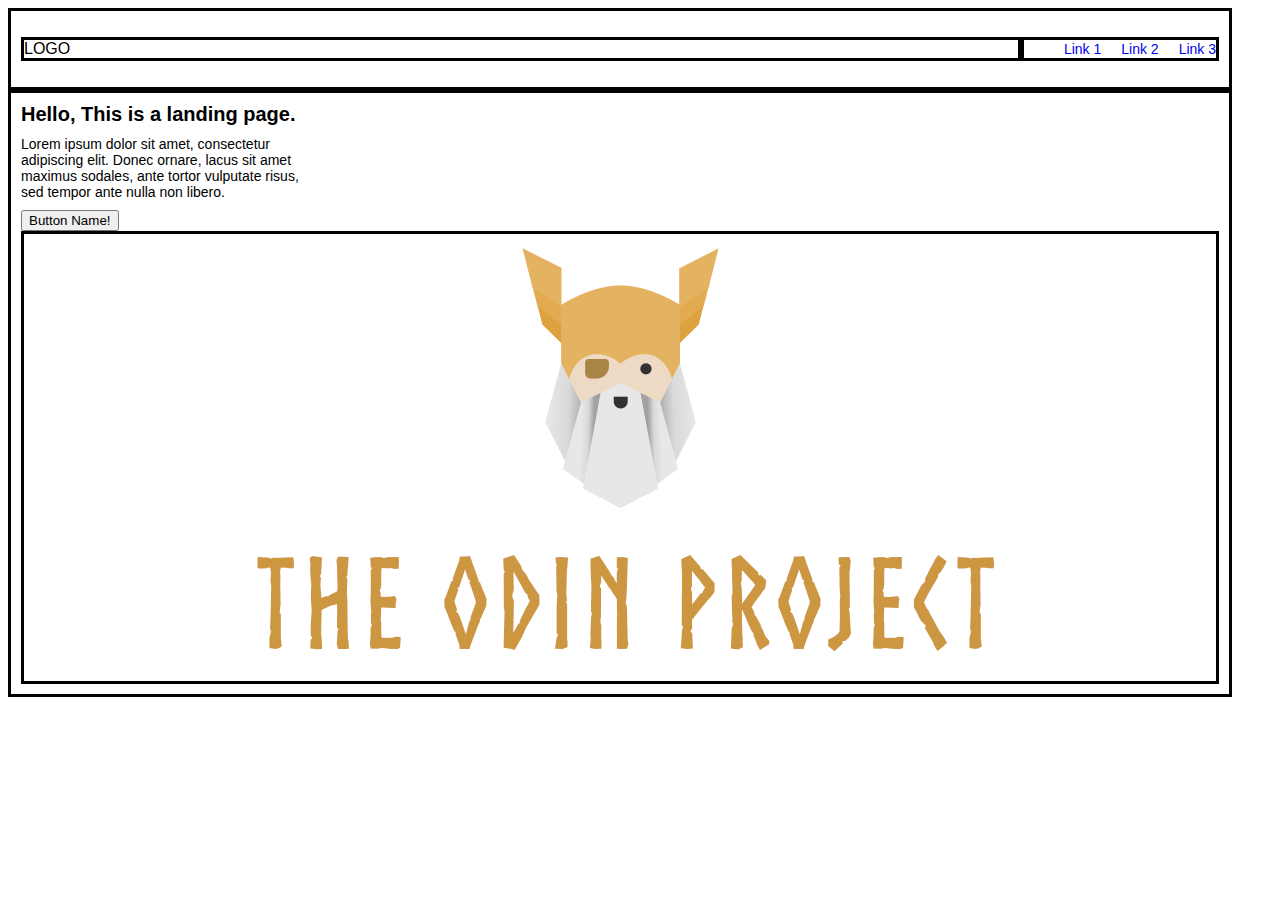
==== index.html @ cfe80dfe "ongoing maintenance" ====
<!DOCTYPE html>
<html lang="en">
<head>
    <meta charset="UTF-8">
    <meta name="viewport" content="width=device-width, initial-scale=1.0">
    <title>Landing Page</title>
    <link rel="stylesheet" href="container1.css">
    <link rel="stylesheet" href="navbar.css">
</head>
<body>
    <div class="body">
        <div class="navbar">
            <div class="logo">LOGO</div>
            <ul class="links">
                <li><a href="link1">Link 1</a></li>
                <li><a href="link2">Link 2</a></li>
                <li><a href="link3">Link 3</a></li>
            </ul>
       
        </div>
        <div class="container">
            <div class="header">Hello, This is a landing page.</div>
            <div class="text">Lorem ipsum dolor sit amet, consectetur adipiscing elit. Donec ornare, lacus sit amet maximus sodales, ante tortor vulputate risus, sed tempor ante nulla non libero. </div>
            <div class="button">
                <button>Button Name!</button>
            </div>

            <img src="./img/image.png" alt="This is the image.">
        </div>
           
       

</body>
</html>
---- container1.css ----
body {
    font-family: Arial, Helvetica, sans-serif;
    display: flex;
}

.container {
    border: solid;
    border-color: black;

    padding: 10px;
    
    display: flex;
    flex-direction: column;
    justify-content: flex-start;

    /* flex-wrap: wrap; */
}

.header {
    /* display: flex; */
    /* flex: 1; */
    flex: 0;
    margin-bottom: 10px;
    font-size: 20px;
    font-weight: bold;
    max-width: 300px;
}

.text {
    font-size: 14px;
    font-weight: 100;
    max-width: 300px;
    margin-bottom: 10px;
}

.button {
    max-width: 300px;
}

img {
    border: solid;
    border-color: black;
    /* max-width: 500px; */
}
---- navbar.css ----
.navbar {
    display:flex;
    justify-content: space-between;
    padding: 10px;
    align-items: center;
    border: solid;
    border-color: black;
    
}

.links {
    display: flex;
    gap: 20px;
    border: solid;
    border-color: black;
}

.logo {
    flex: 1;
    border: solid;
    border-color: black;

}

ul {
    list-style-type: none;
}

a {
    font-size: 14px;
    text-decoration: none;
}
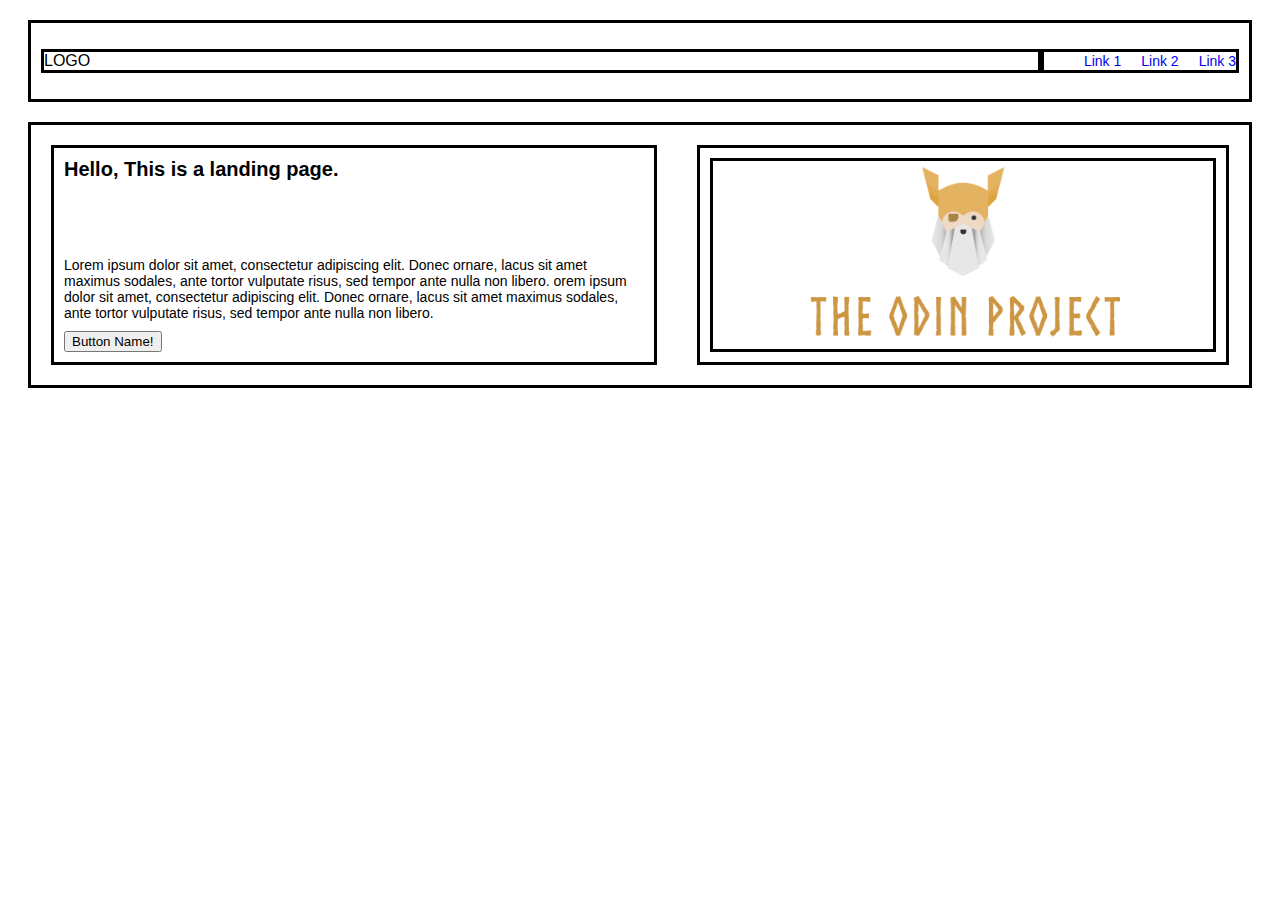
==== commit 962a8950: "Updates to separate css files and show containers" ====
--- a/index.html
+++ b/index.html
@@ -4,7 +4,7 @@
     <meta charset="UTF-8">
     <meta name="viewport" content="width=device-width, initial-scale=1.0">
     <title>Landing Page</title>
-    <link rel="stylesheet" href="container1.css">
+    <link rel="stylesheet" href="section.css">
     <link rel="stylesheet" href="navbar.css">
 </head>
 <body>
@@ -18,14 +18,22 @@
             </ul>
        
         </div>
-        <div class="container">
-            <div class="header">Hello, This is a landing page.</div>
-            <div class="text">Lorem ipsum dolor sit amet, consectetur adipiscing elit. Donec ornare, lacus sit amet maximus sodales, ante tortor vulputate risus, sed tempor ante nulla non libero. </div>
-            <div class="button">
-                <button>Button Name!</button>
+
+        <div class="section">
+           
+
+            <div class="container1">
+                <div class="header">Hello, This is a landing page.</div>
+                <div class="text">Lorem ipsum dolor sit amet, consectetur adipiscing elit. Donec ornare, lacus sit amet maximus sodales, ante tortor vulputate risus, sed tempor ante nulla non libero. orem ipsum dolor sit amet, consectetur adipiscing elit. Donec ornare, lacus sit amet maximus sodales, ante tortor vulputate risus, sed tempor ante nulla non libero.</div>
+                <div class="button">
+                    <button>Button Name!</button>
+                </div>
             </div>
 
-            <img src="./img/image.png" alt="This is the image.">
+            <div class="container2">
+                <img src="./img/image.png" alt="This is the image.">
+            </div>
+    
         </div>
            
        
--- a/section.css
+++ b/section.css
@@ -0,0 +1,74 @@
+body {
+    font-family: Arial, Helvetica, sans-serif;
+    /* display: flex; */
+    /* flex: 1;  */
+  }
+  
+  .section {
+    border: solid;
+    border-color: black;
+  
+    display: flex;
+    flex-direction: row;
+  
+    /* flex-grow: 1; */
+    flex-wrap: nowrap;
+    justify-content: space-evenly;
+  
+    margin: 20px;
+  }
+  .container1 {
+    border: solid;
+    border-color: black;
+  
+    padding: 10px;
+    margin: 20px;
+  
+    display: flex;
+    flex-direction: column;
+    justify-content: flex-start;
+  
+    /* flex-wrap: wrap; */
+  }
+  
+  .container2 {
+    border: solid;
+    border-color: black;
+  
+    padding: 10px;
+    margin: 20px;
+  
+    display: flex;
+    flex-direction: column;
+    justify-content: flex-start;
+  
+    /* flex-wrap: wrap; */
+  }
+  
+  .header {
+    display: flex;
+    /* flex: 1; */
+    flex: 1;
+    margin-bottom: 10px;
+    font-size: 20px;
+    font-weight: bold;
+    max-width: 300px;
+  }
+  
+  .text {
+    font-size: 14px;
+    font-weight: 100;
+    /* max-width: 300px; */
+    margin-bottom: 10px;
+  }
+  
+  .button {
+    max-width: 300px;
+  }
+  
+  img {
+    border: solid;
+    border-color: black;
+    max-width: 500px;
+  }
+  --- a/navbar.css
+++ b/navbar.css
@@ -1,32 +1,33 @@
 .navbar {
-    display:flex;
+    display: flex;
+    /* flex: 1; */
     justify-content: space-between;
     padding: 10px;
     align-items: center;
     border: solid;
     border-color: black;
-    
-}
-
-.links {
+    margin: 20px;
+    /* width: 100%; */
+  }
+  
+  .links {
     display: flex;
     gap: 20px;
     border: solid;
     border-color: black;
-}
-
-.logo {
+  }
+  
+  .logo {
     flex: 1;
     border: solid;
     border-color: black;
-
-}
-
-ul {
+  }
+  
+  ul {
     list-style-type: none;
-}
-
-a {
+  }
+  
+  a {
     font-size: 14px;
     text-decoration: none;
-}+  }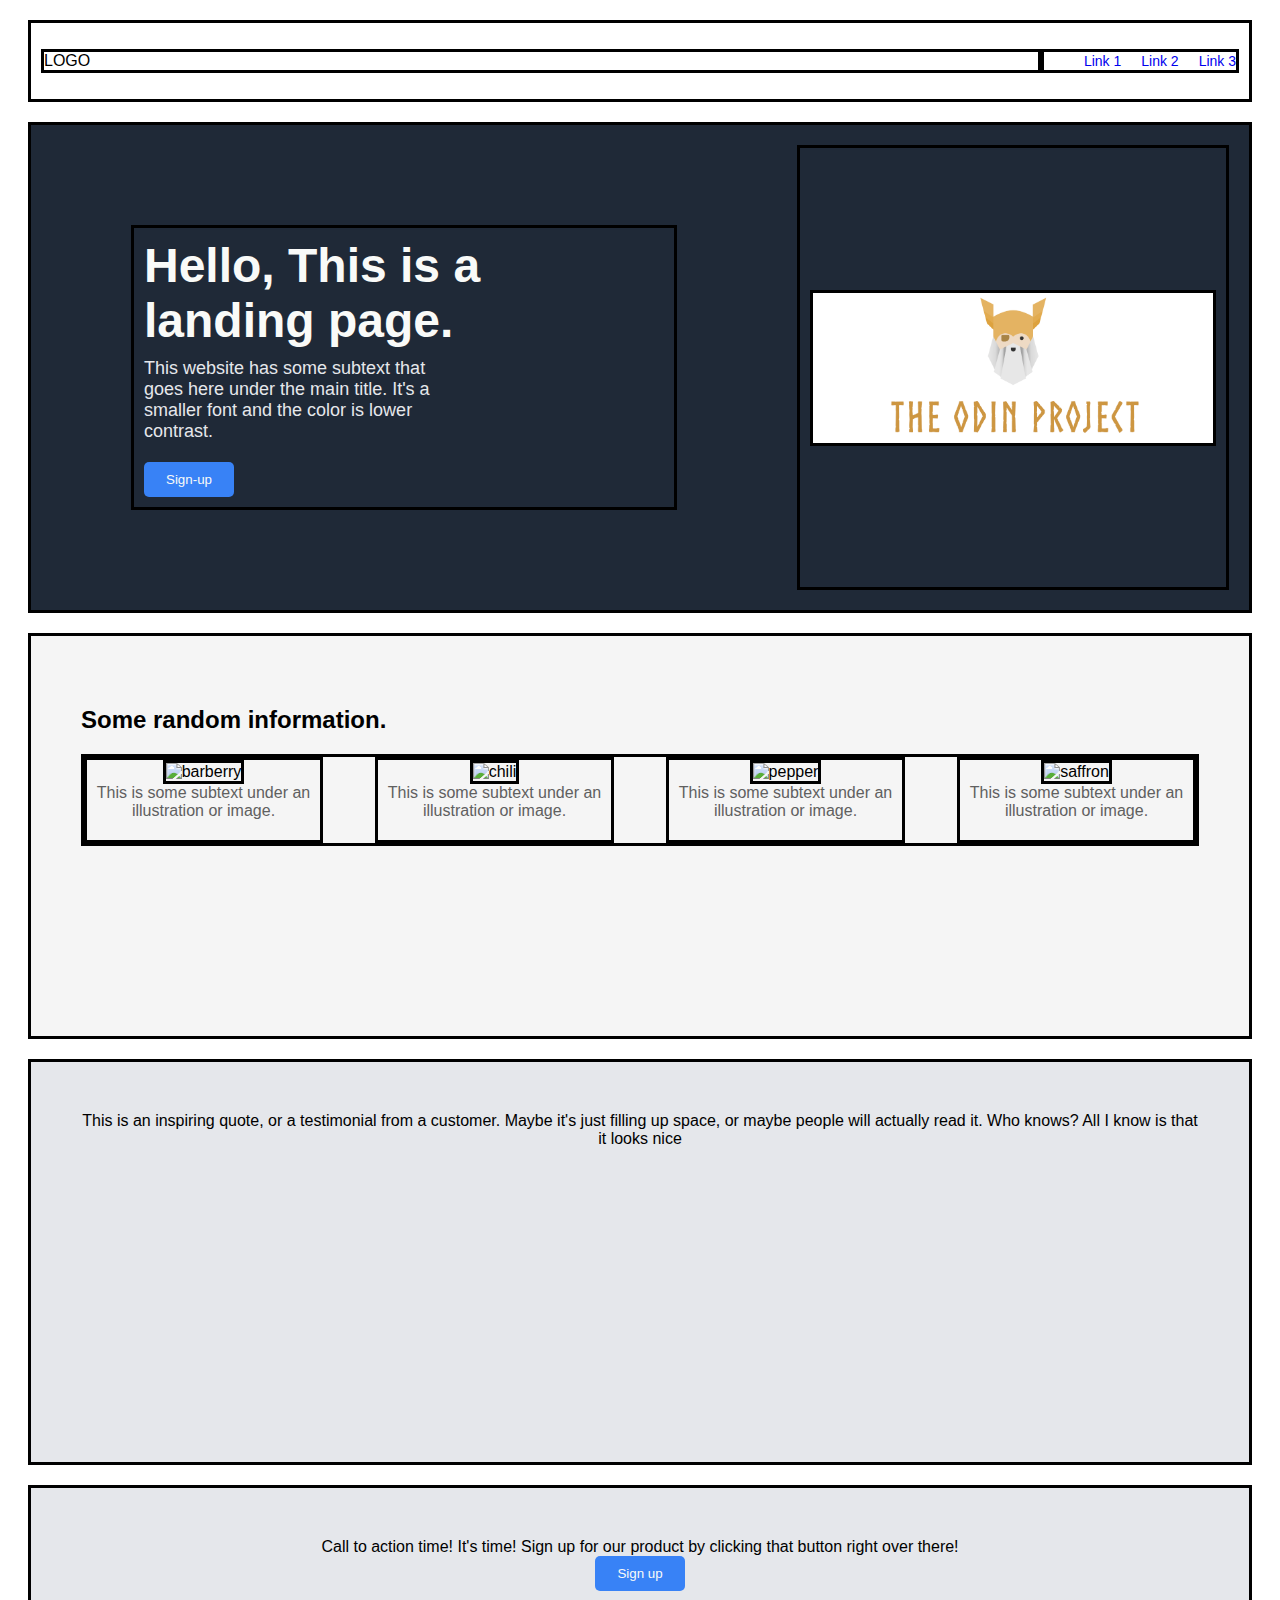
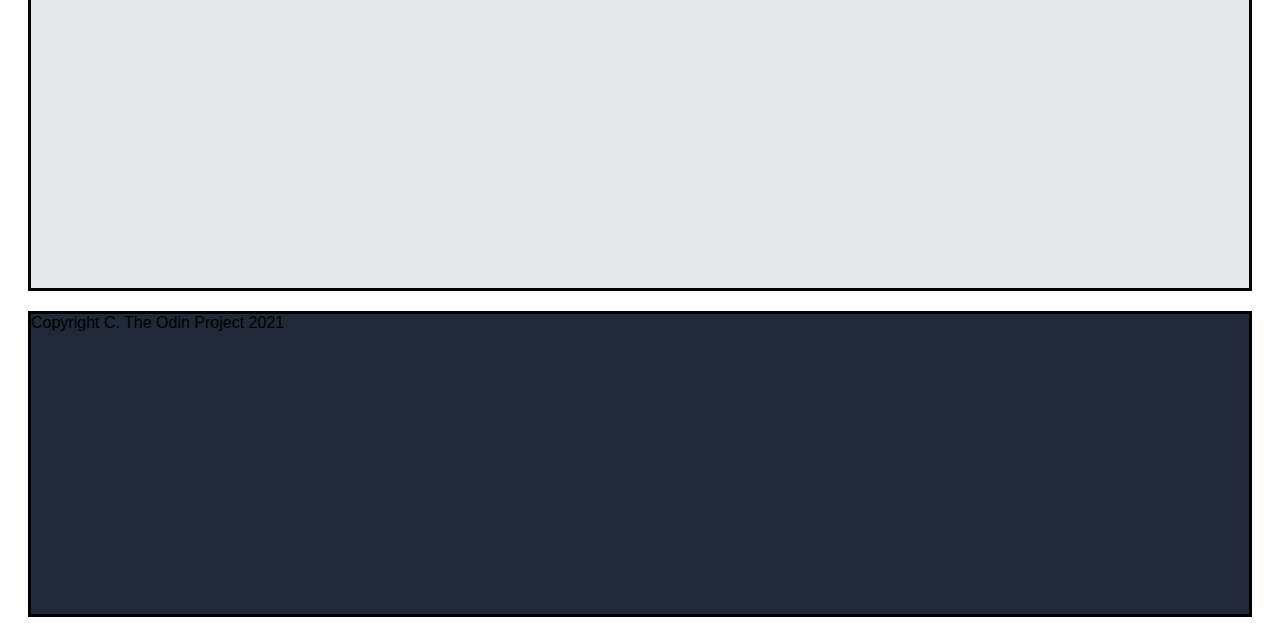
==== commit 27e9e2d7: "Updates add sectiions to HTML and modify CSS" ====
--- a/index.html
+++ b/index.html
@@ -23,10 +23,16 @@
            
 
             <div class="container1">
-                <div class="header">Hello, This is a landing page.</div>
-                <div class="text">Lorem ipsum dolor sit amet, consectetur adipiscing elit. Donec ornare, lacus sit amet maximus sodales, ante tortor vulputate risus, sed tempor ante nulla non libero. orem ipsum dolor sit amet, consectetur adipiscing elit. Donec ornare, lacus sit amet maximus sodales, ante tortor vulputate risus, sed tempor ante nulla non libero.</div>
+                <div class="header">
+                    <h1>Hello, This is a landing page.</h1>
+                </div>  
+                <div class="text">
+                    <p>
+                        This website has some subtext that goes here under the main title. It's a smaller font and the color is lower contrast.
+                    </p>
+                </div>
                 <div class="button">
-                    <button>Button Name!</button>
+                    <button>Sign-up</button>
                 </div>
             </div>
 
@@ -35,8 +41,64 @@
             </div>
     
         </div>
-           
-       
+          
+        
+        <div class="section2">
+            <div class="header">
+                <h2>Some random information.</h2>
+            </div>  
+            <div class="wrapper">
+                <div class="info">
+                    <img src="./images/barberry.png" alt="barberry">
+                    <div class="text">This is some subtext under an illustration or image.</div>
+                </div>
+        
+                <div class="info">
+                    <img src="./images/chilli.png" alt="chili">
+                    <div class="text">This is some subtext under an illustration or image.</div>
+                </div>
+                
+                  <div class="info">
+                    <img src="./images/pepper.png" alt="pepper">
+                    <div class="text">This is some subtext under an illustration or image.</div>
+                </div>
+        
+                <div class="info">
+                    <img src="./images/saffron.png" alt="saffron">
+                    <div class="text">This is some subtext under an illustration or image.</div>
+                </div>
+            </div>       
+                
+        </div>
+
+        <div class="section3">
+            <div class="quote">
+                This is an inspiring quote, or a testimonial from a customer. Maybe it's just filling up space, or maybe people will actually read it. Who knows? All I know is that it looks nice
+            </div>  
+              
+                
+        </div>
+
+        <div class="section4">
+            <div class="cta-container">
+                Call to action time! It's time! 
+                Sign up for our product by clicking that button right over there! 
+                <div class="button">
+                    <button>Sign up</button>
+                </div>
+            </div>  
+              
+                
+        </div>
+
+        <div class="section5">
+            <div class="footer">
+                    Copyright C. The Odin Project 2021
+                </div>
+            </div>  
+              
+                
+        </div>
 
 </body>
 </html>--- a/section.css
+++ b/section.css
@@ -2,35 +2,103 @@
     font-family: Arial, Helvetica, sans-serif;
     /* display: flex; */
     /* flex: 1;  */
-  }
-  
+
+  }
+
   .section {
     border: solid;
     border-color: black;
+    background-color: #1f2937;
   
     display: flex;
     flex-direction: row;
   
     /* flex-grow: 1; */
-    flex-wrap: nowrap;
-    justify-content: space-evenly;
-  
-    margin: 20px;
-  }
+    /* flex-wrap: nowrap; */
+    justify-content: flex-start;
+    margin: 20px;
+    min-height: 300px;
+  }
+
   .container1 {
     border: solid;
     border-color: black;
   
     padding: 10px;
-    margin: 20px;
-  
-    display: flex;
-    flex-direction: column;
-    justify-content: flex-start;
-  
+    margin: 100px;
+  
+    display: flex;
+    flex-direction: column;
+    /* align-items: flex-start; */
+    /* align-content: flex-start; */
+    flex-basis: auto;
+    /* justify-content: flex-start; */
     /* flex-wrap: wrap; */
   }
   
+  .header {
+    display: flex;
+    flex: 0;
+    /* margin-bottom: 10px; */
+    /* padding: 0px; */
+    /* margin: 0px; */
+    /* font-size: 48px; */
+    /* font-weight: bold; */
+    /* color: #f9faf8; */
+    /* /* max-width: 300px; */
+  }
+
+
+  h1 {
+    display: flex;
+    flex: 1;
+    padding: 0px;
+    margin: 0px;
+    margin-bottom: 10px;
+    font-size: 48px;
+    font-weight: bolder;
+    color: #f9faf8;
+   }
+  
+  .text {
+    /* display: flex; */
+    /* flex: 1; */
+    font-size: 16px;
+    font-weight: 100;
+    color: #606060;
+    max-width: 300px;
+    margin-bottom: 20px;
+  }
+
+  p {
+    /* display: flex; */
+    /* flex: 0; */
+    /* flex-wrap: wrap; */
+   
+   
+    font-size: 18px;
+    font-weight: 100;
+    color: f9faf8;
+    max-width: 600px;
+    margin-bottom: 10px;
+    padding: 0px;
+    margin: 0px;
+    color: #e5e7eb
+  }
+  
+  button {
+    /* max-width: 300px; */
+    /* padding: 10px; */
+    background-color: #3882f6;
+    color: #f9faf8;
+    border: none;
+    border-radius: 5px;
+    width: 90px;
+    height: 35px;
+    /* background-color: light; */
+
+  }
+
   .container2 {
     border: solid;
     border-color: black;
@@ -40,35 +108,104 @@
   
     display: flex;
     flex-direction: column;
-    justify-content: flex-start;
-  
+    justify-content: center;
+
     /* flex-wrap: wrap; */
   }
   
-  .header {
-    display: flex;
-    /* flex: 1; */
-    flex: 1;
-    margin-bottom: 10px;
-    font-size: 20px;
-    font-weight: bold;
-    max-width: 300px;
-  }
-  
-  .text {
-    font-size: 14px;
-    font-weight: 100;
-    /* max-width: 300px; */
-    margin-bottom: 10px;
-  }
-  
-  .button {
-    max-width: 300px;
-  }
-  
   img {
     border: solid;
     border-color: black;
-    max-width: 500px;
-  }
-  +    max-width: 400px;
+  }
+  
+
+  .section2 {
+    border: solid;
+    border-color: black;
+    background-color: whitesmoke;
+  
+    display: flex;
+    flex-direction: column;
+  
+    /* flex-grow: 1; */
+    /* flex-wrap: nowrap; */
+    justify-content: flex-start;
+    margin: 20px;
+    padding: 50px;
+    min-height: 300px;
+  
+    text-align: center;
+  }
+  
+  .title {
+    font-size: 36px;
+    font-weight: 900;
+    margin-bottom: 32px;
+  }
+  
+  .wrapper {
+    border: solid;
+    border-color: black;
+
+    display: flex;
+    justify-content: center;
+    gap: 52px;
+  }
+
+  .info {
+    border: solid;
+    border-color: black;
+
+  }
+
+  .section3 {
+    border: solid;
+    border-color: black;
+    background-color: #e5e7eb;
+  
+    display: flex;
+    flex-direction: column;
+  
+    /* flex-grow: 1; */
+    /* flex-wrap: nowrap; */
+    justify-content: flex-start;
+    margin: 20px;
+    padding: 50px;
+    min-height: 300px;
+  
+    text-align: center;
+  }
+
+  .section4 {
+    border: solid;
+    border-color: black;
+    background-color: #e5e7eb;
+  
+    display: flex;
+    flex-direction: column;
+  
+    /* flex-grow: 1; */
+    /* flex-wrap: nowrap; */
+    justify-content: flex-start;
+    margin: 20px;
+    padding: 50px;
+    min-height: 300px;
+  
+    text-align: center;
+  }
+
+  .section5 {
+    border: solid;
+    border-color: black;
+    background-color: #1f2937;
+  
+    display: flex;
+    flex-direction: row;
+  
+    /* flex-grow: 1; */
+    /* flex-wrap: nowrap; */
+    justify-content: flex-start;
+    margin: 20px;
+    min-height: 300px;
+  }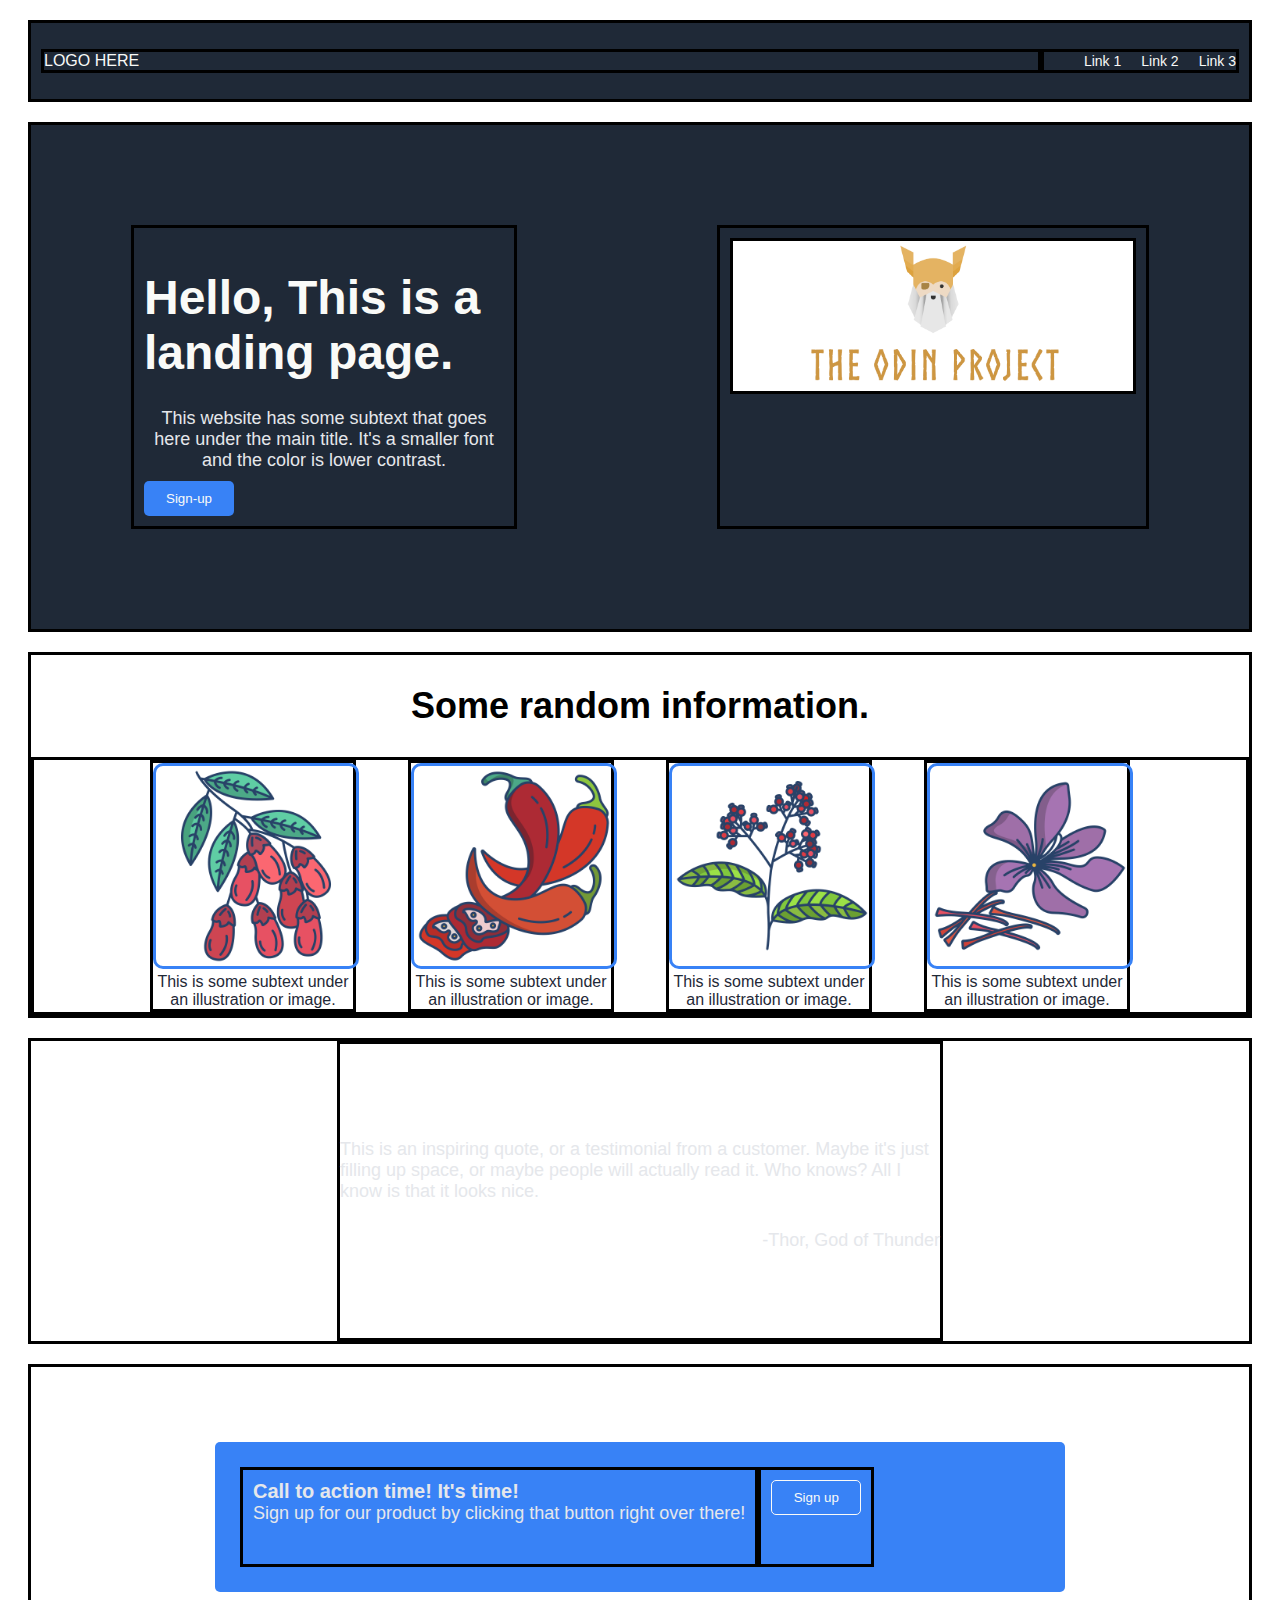
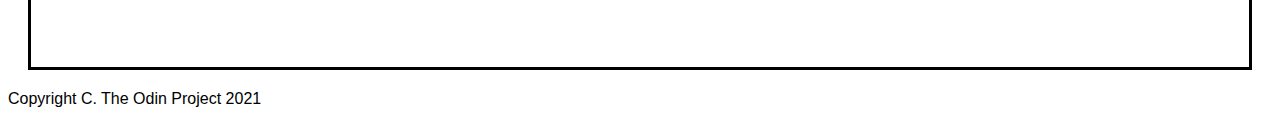
==== commit 79a5be83: "Updates add sectiions to HTML and modify CSS" ====
--- a/index.html
+++ b/index.html
@@ -4,25 +4,24 @@
     <meta charset="UTF-8">
     <meta name="viewport" content="width=device-width, initial-scale=1.0">
     <title>Landing Page</title>
-    <link rel="stylesheet" href="section.css">
-    <link rel="stylesheet" href="navbar.css">
+    <link rel="stylesheet" href="styles.css">
+
 </head>
+
 <body>
     <div class="body">
         <div class="navbar">
-            <div class="logo">LOGO</div>
+            <div class="logo">LOGO HERE</div>
             <ul class="links">
                 <li><a href="link1">Link 1</a></li>
                 <li><a href="link2">Link 2</a></li>
                 <li><a href="link3">Link 3</a></li>
             </ul>
-       
         </div>
 
-        <div class="section">
-           
 
-            <div class="container1">
+        <section class="section" id="section_1">
+            <div class="wrapper_col">
                 <div class="header">
                     <h1>Hello, This is a landing page.</h1>
                 </div>  
@@ -36,69 +35,67 @@
                 </div>
             </div>
 
-            <div class="container2">
+            <div class="wrapper_col">
                 <img src="./img/image.png" alt="This is the image.">
             </div>
-    
-        </div>
-          
-        
-        <div class="section2">
+        </section>
+
+        <section class="section" id="section_2">
             <div class="header">
                 <h2>Some random information.</h2>
             </div>  
-            <div class="wrapper">
+            <div class="wrapper_row">
                 <div class="info">
-                    <img src="./images/barberry.png" alt="barberry">
+                    <img src="./img/barberry.png" alt="barberry">
                     <div class="text">This is some subtext under an illustration or image.</div>
                 </div>
         
                 <div class="info">
-                    <img src="./images/chilli.png" alt="chili">
+                    <img src="./img/chilli.png" alt="chili">
                     <div class="text">This is some subtext under an illustration or image.</div>
                 </div>
                 
                   <div class="info">
-                    <img src="./images/pepper.png" alt="pepper">
+                    <img src="./img/pepper.png" alt="pepper">
                     <div class="text">This is some subtext under an illustration or image.</div>
                 </div>
         
                 <div class="info">
-                    <img src="./images/saffron.png" alt="saffron">
+                    <img src="./img/saffron.png" alt="saffron">
                     <div class="text">This is some subtext under an illustration or image.</div>
                 </div>
-            </div>       
-                
-        </div>
+            </div>  
+        </section>
+       
+        <section class="section" id="section_3">
+            <div class="quote">
+                <p>This is an inspiring quote, or a testimonial from a customer. Maybe it's just filling up space, or maybe people will actually read it. Who knows? All I know is that it looks nice.</p> 
+                <p id="thor"><strong>-Thor, God of Thunder</strong></p>
+             </div>  
+        </section>
+      
+        <section class="section" id="section_4">
+            <div class="cta">
+                <div id="s4_wrapper">
+                <h3>Call to action time! It's time!</h3>
+                <p>Sign up for our product by clicking that button right over there!</p>
+                </div>
+                <div id="s4_wrapper">
+                    <div class="button">
+                        <button>Sign up</button>
+                    </div>
+                </div>
+            </div>   
+        </section>
 
-        <div class="section3">
-            <div class="quote">
-                This is an inspiring quote, or a testimonial from a customer. Maybe it's just filling up space, or maybe people will actually read it. Who knows? All I know is that it looks nice
-            </div>  
-              
-                
-        </div>
+        <section class="section" id="section_5">
+            <div class="footer">
+                Copyright C. The Odin Project 2021
+            </div>
+        </div>  
 
-        <div class="section4">
-            <div class="cta-container">
-                Call to action time! It's time! 
-                Sign up for our product by clicking that button right over there! 
-                <div class="button">
-                    <button>Sign up</button>
-                </div>
-            </div>  
-              
-                
-        </div>
+        </section>
 
-        <div class="section5">
-            <div class="footer">
-                    Copyright C. The Odin Project 2021
-                </div>
-            </div>  
-              
-                
-        </div>
 
 </body>
 </html>--- a/styles.css
+++ b/styles.css
@@ -0,0 +1,264 @@
+body {
+  font-family: Arial, Helvetica, sans-serif;
+  /* display: flex; */
+  /* flex-direction: column; */
+}
+
+.navbar {
+  border: solid;
+  border-color: black;
+ 
+  display: flex;
+  justify-content: space-between;
+  align-items: center;
+
+  background-color: #1f2937;
+
+  padding: 10px;
+  margin: 20px;
+}
+
+.logo {
+  border: solid;
+  border-color: black;
+ 
+  flex: 1;
+  color: #f9faf8;
+}
+
+.links {
+  border: solid;
+  border-color: black;
+  
+  display: flex;
+  gap: 20px;
+}
+
+ul {
+  list-style-type: none;
+}
+
+a {
+  font-size: 14px;
+  text-decoration: none;
+  color: #f9faf8;
+}
+
+#section_1 {
+  border: solid;
+  border-color: black;
+  
+  background-color: #1f2937;
+
+  display: flex;
+  flex-direction: row;
+  /* justify-content: flex-start; */
+  justify-items: center;
+  
+  margin: 20px;
+  min-height: 300px;
+}
+
+.wrapper_col {
+  border: solid;
+  border-color: black;
+
+  display: flex;
+  flex-direction: column;
+
+  padding: 10px;
+  margin: 100px;
+}
+
+h1 {
+  color: #f9faf8;
+  font-size: 48px;
+  font-weight: bolder;
+  margin-bottom: 10px;
+  /* margin: 0px; */
+  padding: 0px;
+ }
+
+p {
+  /* display: flex; */
+  /* flex: 0; */
+  /* flex-wrap: wrap; */
+ 
+  color: #e5e7eb;
+  font-size: 18px;
+  font-weight: 100;
+  margin-bottom: 10px;
+  /* margin: 0px; */
+  max-width: 600px;
+  padding: 0px;
+}
+
+button {
+  /* max-width: 300px; */
+  /* padding: 10px; */
+  background-color: #3882f6;
+  color: #f9faf8;
+  border: none;
+  border-radius: 5px;
+  width: 90px;
+  height: 35px;
+}
+
+img {
+  border: solid;
+  border-color: black;
+
+  max-width: 400px;
+}
+
+#section_2 {
+  border: solid;
+  border-color: black;
+
+  display: flex;
+  flex-direction: column;
+  /* justify-content: flex-start; */
+  justify-items: center;
+  
+  margin: 20px;
+  min-height: 300px;
+}
+
+h2 {
+  font-size: 36px;
+  font-weight: bolder;
+}
+
+.header {
+  display: flex;
+  justify-content: center;
+}
+
+.wrapper_row {
+  border: solid;
+  border-color: black;
+
+  display: flex;
+  justify-content: center;
+  gap: 52px;
+}
+
+.info {
+  border: solid;
+  border-color: black;
+  
+  max-width: 200px;
+  /* display: flex;
+  flex-direction: column;
+  /* justify-content: center; */
+  /* justify-items: center;
+  flex: 1; */ 
+}
+
+#section_2 img {
+  max-width: 200px;
+  border-radius: 10px;
+  border-style: solid;
+  border-color: #3882f6;
+}
+
+.text {
+  /* display: flex; */
+  /* flex: 1; */
+  font-size: 16px;
+  font-weight: 100;
+  color: #1f2937;
+  text-align: center;
+  /* max-width: 300px; */
+  /* margin-bottom: 20px; */
+}
+
+#section_3 {
+  border: solid;
+  border-color: black;
+
+  display: flex;
+  flex-direction: row;
+  justify-content: center;
+  /* justify-items: center; */
+  
+  margin: 20px;
+  min-height: 300px;
+}
+
+.quote {
+  border: solid;
+  border-color: black;
+
+  display: flex;
+  flex-direction: column;
+  justify-content: center;
+
+  max-width: 800px;
+}
+
+#thor {
+  text-align: right;
+}
+
+#section_4 {
+  border: solid;
+  border-color: black;
+
+  display: flex;
+  flex-direction: row;
+  justify-content: center;
+  /* justify-items: center; */
+  /* align-content: center; */
+  align-items: center;
+
+  
+  margin: 20px;
+  min-height: 300px;
+}
+
+.cta {
+  width: 800px;
+  height: 100px;
+  background-color: #3882f6;
+  border-radius: 5px;
+
+  padding: 25px;
+
+  display: flex;
+  /* flex-shrink: 1; */
+  flex-direction: row;
+
+}
+
+h3 {
+  font-size: 20px;
+  color: #e5e7eb;
+  font-weight: bold;
+
+  margin: 0;
+  padding: 0;
+}
+
+.cta p {
+  margin: 0;
+  padding: 0;
+  font-weight: 100;
+}
+
+.cta button {
+  border: #f9faf8;
+  border-style: solid;
+  border-width: 1px;
+}
+
+#s4_wrapper {
+  border: solid;
+  border-color: black;
+
+  display: flex;
+  flex-direction: column;
+
+  padding: 10px;
+  /* margin: 100px; */
+}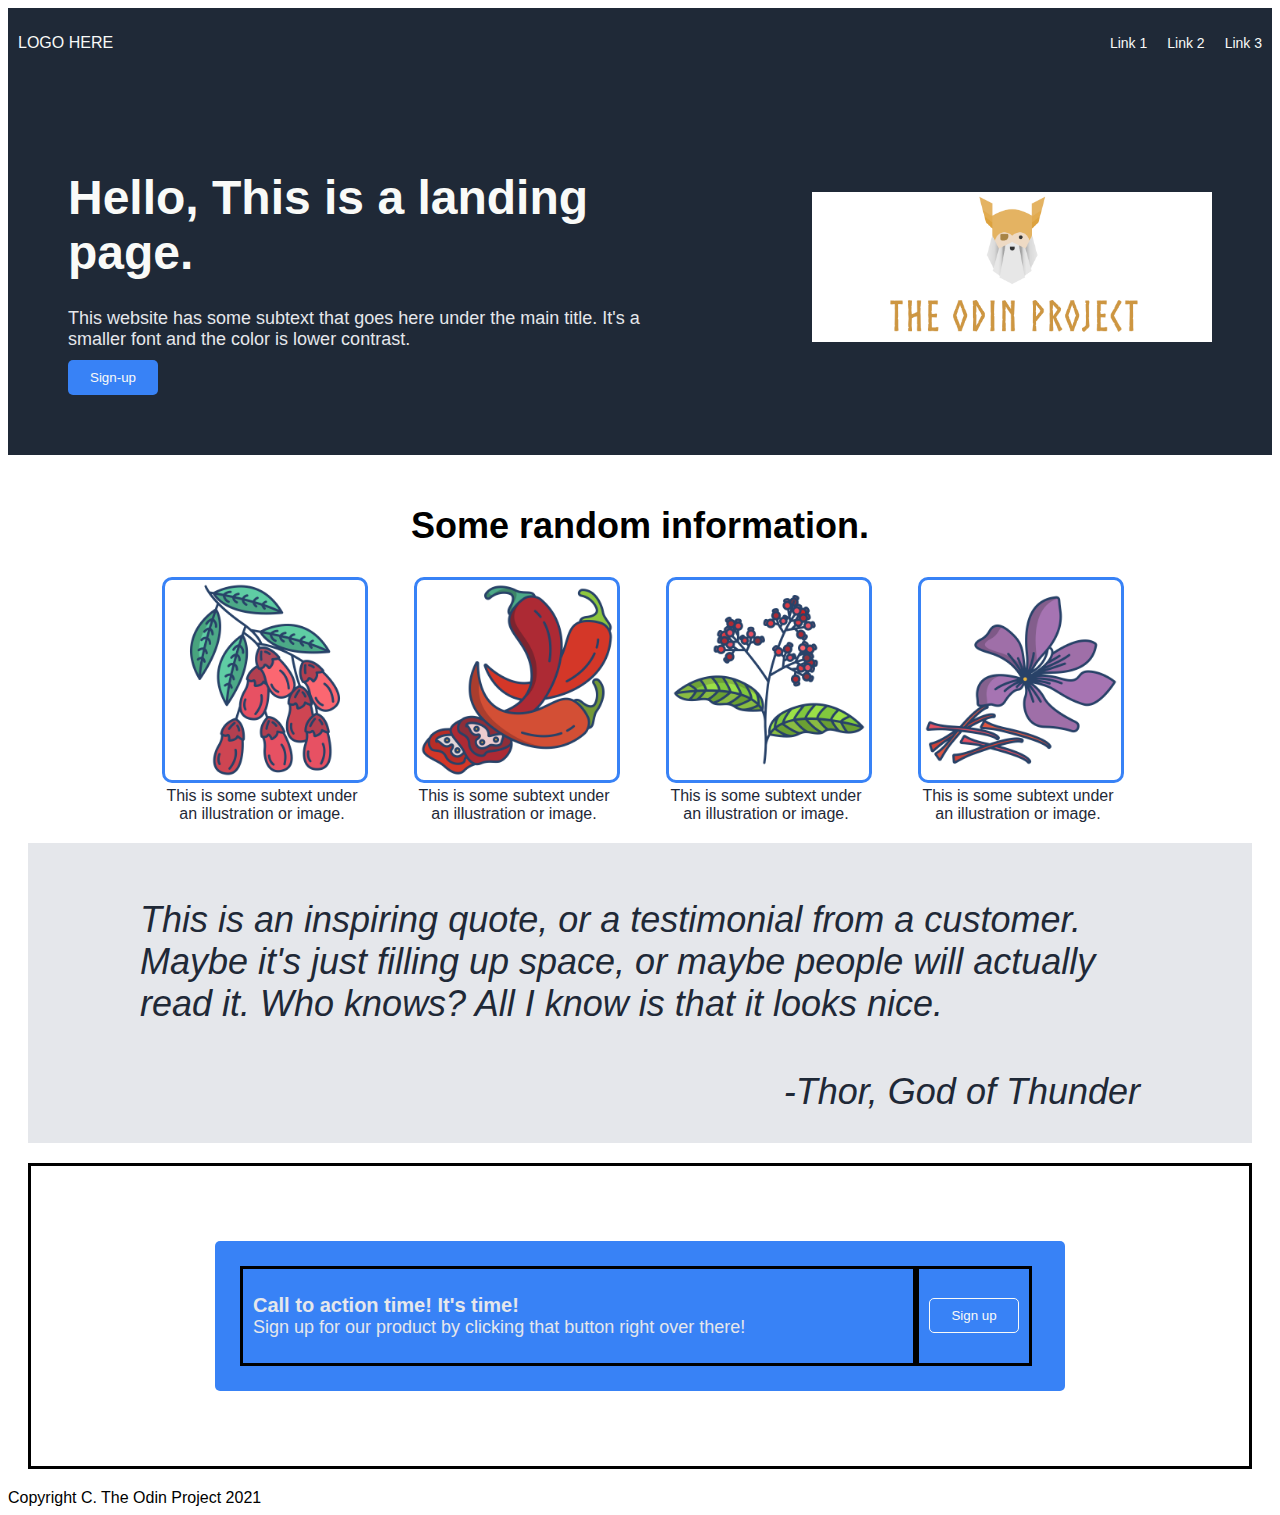
==== commit 9ccade8b: "Updates add sectiions to HTML and modify CSS - cleaning up sections" ====
--- a/index.html
+++ b/index.html
@@ -69,7 +69,7 @@
        
         <section class="section" id="section_3">
             <div class="quote">
-                <p>This is an inspiring quote, or a testimonial from a customer. Maybe it's just filling up space, or maybe people will actually read it. Who knows? All I know is that it looks nice.</p> 
+                <p id="quote_text">This is an inspiring quote, or a testimonial from a customer. Maybe it's just filling up space, or maybe people will actually read it. Who knows? All I know is that it looks nice.</p> 
                 <p id="thor"><strong>-Thor, God of Thunder</strong></p>
              </div>  
         </section>
--- a/styles.css
+++ b/styles.css
@@ -5,8 +5,8 @@
 }
 
 .navbar {
-  border: solid;
-  border-color: black;
+  /* border: solid; */
+  /* border-color: black; */
  
   display: flex;
   justify-content: space-between;
@@ -15,20 +15,20 @@
   background-color: #1f2937;
 
   padding: 10px;
-  margin: 20px;
+  /* margin: 20px; */
 }
 
 .logo {
-  border: solid;
-  border-color: black;
+  /* border: solid; */
+  /* border-color: black; */
  
   flex: 1;
   color: #f9faf8;
 }
 
 .links {
-  border: solid;
-  border-color: black;
+  /* border: solid; */
+  /* border-color: black; */
   
   display: flex;
   gap: 20px;
@@ -45,29 +45,31 @@
 }
 
 #section_1 {
-  border: solid;
-  border-color: black;
+  /* border: solid; */
+  /* border-color: black; */
   
   background-color: #1f2937;
 
   display: flex;
   flex-direction: row;
+  justify-content: center;
   /* justify-content: flex-start; */
-  justify-items: center;
-  
-  margin: 20px;
+  /* justify-items: center; */
+  
+  /* margin: 20px; */
   min-height: 300px;
 }
 
 .wrapper_col {
-  border: solid;
-  border-color: black;
-
-  display: flex;
-  flex-direction: column;
+  /* border: solid; */
+  /* border-color: black; */
+
+  display: flex;
+  flex-direction: column;
+  justify-content: center;
 
   padding: 10px;
-  margin: 100px;
+  margin: 50px;
 }
 
 h1 {
@@ -96,6 +98,7 @@
 button {
   /* max-width: 300px; */
   /* padding: 10px; */
+  
   background-color: #3882f6;
   color: #f9faf8;
   border: none;
@@ -105,15 +108,15 @@
 }
 
 img {
-  border: solid;
-  border-color: black;
+  /* border: solid; */
+  /* border-color: black; */
 
   max-width: 400px;
 }
 
 #section_2 {
-  border: solid;
-  border-color: black;
+  /* border: solid; */
+  /* border-color: black; */
 
   display: flex;
   flex-direction: column;
@@ -135,8 +138,8 @@
 }
 
 .wrapper_row {
-  border: solid;
-  border-color: black;
+  /* border: solid; */
+  /* border-color: black; */
 
   display: flex;
   justify-content: center;
@@ -144,8 +147,8 @@
 }
 
 .info {
-  border: solid;
-  border-color: black;
+  /* border: solid; */
+  /* border-color: black; */
   
   max-width: 200px;
   /* display: flex;
@@ -168,14 +171,20 @@
   font-size: 16px;
   font-weight: 100;
   color: #1f2937;
-  text-align: center;
+  /* text-align: center; */
   /* max-width: 300px; */
   /* margin-bottom: 20px; */
 }
 
+.info .text {
+  text-align: center;
+}
+
 #section_3 {
-  border: solid;
-  border-color: black;
+  /* border: solid; */
+  /* border-color: black; */
+ 
+  background-color: #e5e7eb;
 
   display: flex;
   flex-direction: row;
@@ -187,18 +196,33 @@
 }
 
 .quote {
-  border: solid;
-  border-color: black;
-
-  display: flex;
-  flex-direction: column;
-  justify-content: center;
-
-  max-width: 800px;
+  /* border: solid; */
+  /* border-color: black; */
+
+  display: flex;
+  flex-direction: column;
+  justify-content: center;
+
+  /* min-width: 800px; */
+}
+
+#quote_text {
+  font-size: 36px;
+  color:#1f2937;
+  font-style: italic;
+
+  min-width: 1000px;
+
 }
 
 #thor {
   text-align: right;
+
+  font-size: 36px;
+  color:#1f2937;
+  font-style: italic;
+
+  min-width: 1000px;
 }
 
 #section_4 {
@@ -244,6 +268,7 @@
   margin: 0;
   padding: 0;
   font-weight: 100;
+  min-width: 650px;
 }
 
 .cta button {
@@ -258,6 +283,7 @@
 
   display: flex;
   flex-direction: column;
+  justify-content: center;
 
   padding: 10px;
   /* margin: 100px; */
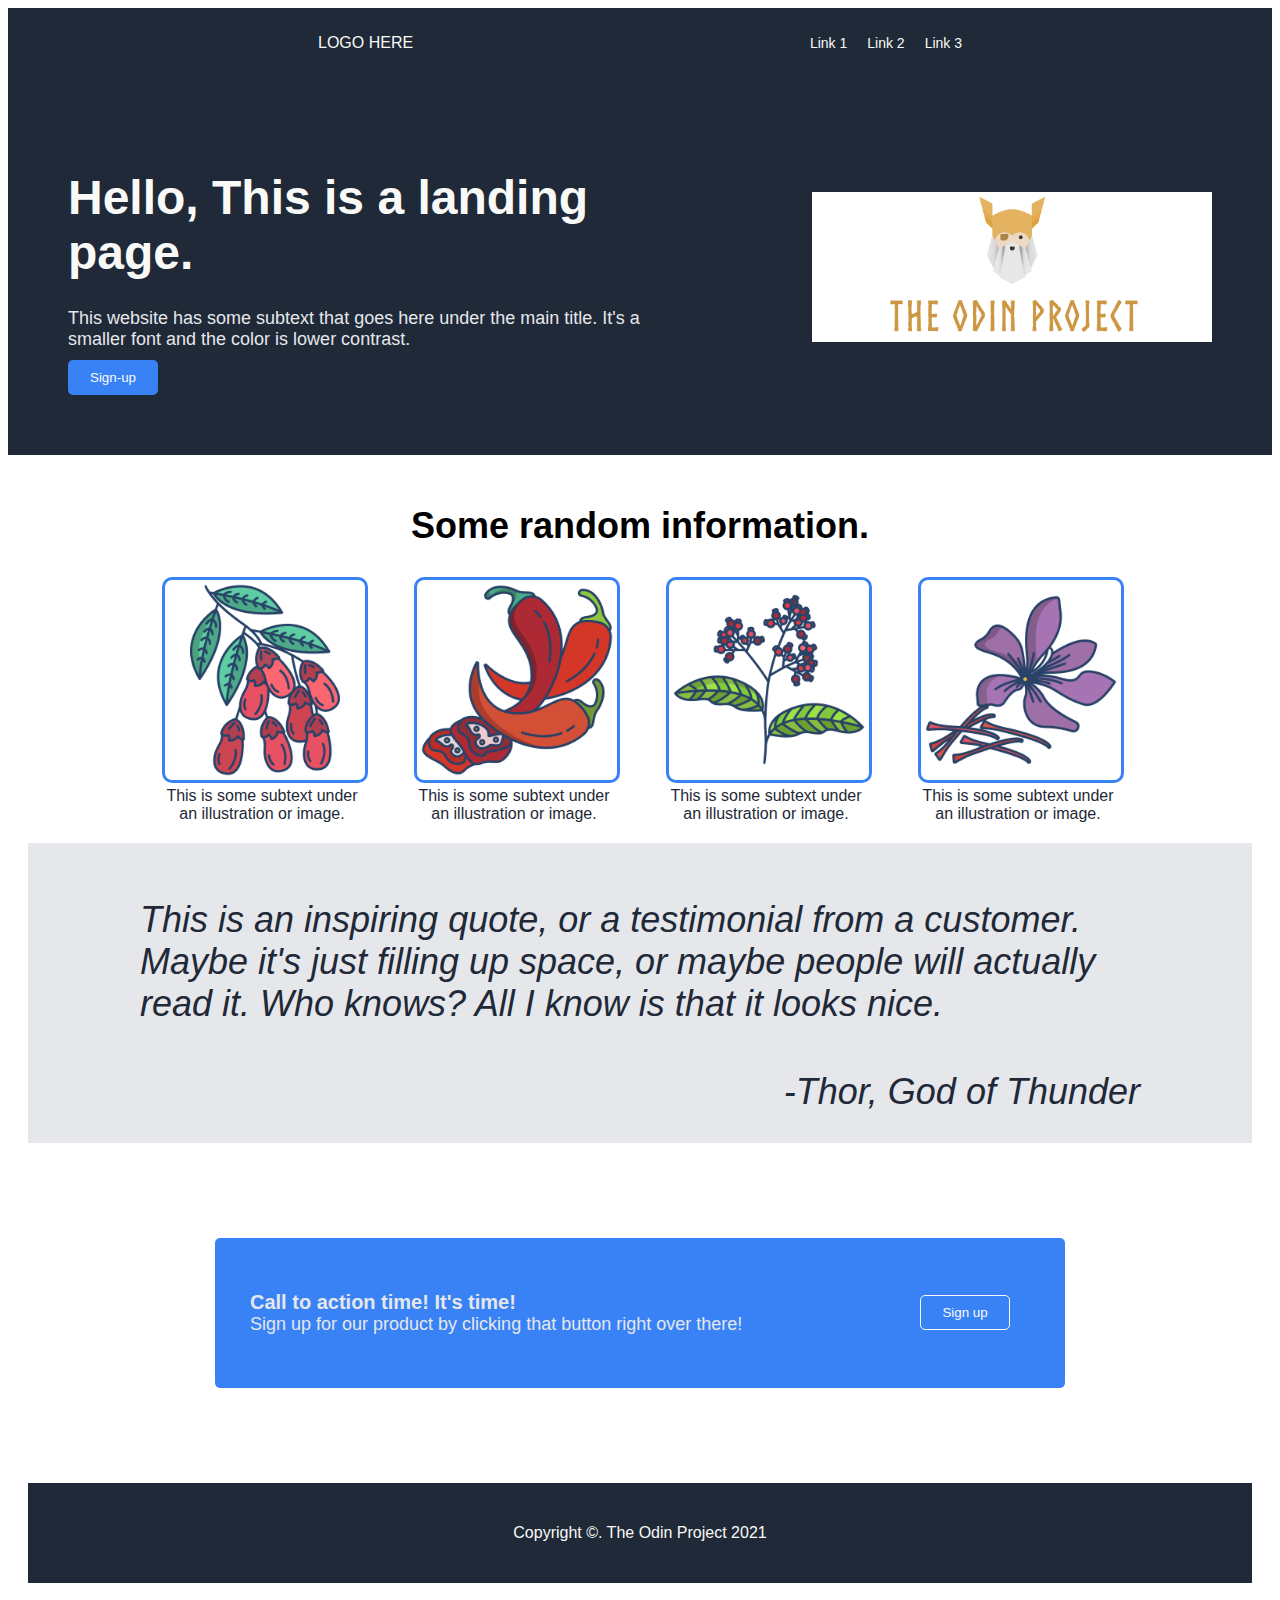
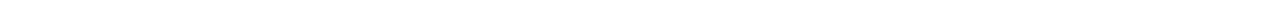
==== commit 0b4e2f30: "Cleanin up and organizing HTML file" ====
--- a/index.html
+++ b/index.html
@@ -10,15 +10,16 @@
 
 <body>
     <div class="body">
-        <div class="navbar">
-            <div class="logo">LOGO HERE</div>
-            <ul class="links">
-                <li><a href="link1">Link 1</a></li>
-                <li><a href="link2">Link 2</a></li>
-                <li><a href="link3">Link 3</a></li>
-            </ul>
+        <div class="nav_container">
+            <div class="navbar">
+                <div class="logo">LOGO HERE</div>
+                <ul class="links">
+                    <li><a href="link1">Link 1</a></li>
+                    <li><a href="link2">Link 2</a></li>
+                    <li><a href="link3">Link 3</a></li>
+                </ul>
+            </div>
         </div>
-
 
         <section class="section" id="section_1">
             <div class="wrapper_col">
@@ -55,7 +56,7 @@
                     <div class="text">This is some subtext under an illustration or image.</div>
                 </div>
                 
-                  <div class="info">
+                <div class="info">
                     <img src="./img/pepper.png" alt="pepper">
                     <div class="text">This is some subtext under an illustration or image.</div>
                 </div>
@@ -71,7 +72,7 @@
             <div class="quote">
                 <p id="quote_text">This is an inspiring quote, or a testimonial from a customer. Maybe it's just filling up space, or maybe people will actually read it. Who knows? All I know is that it looks nice.</p> 
                 <p id="thor"><strong>-Thor, God of Thunder</strong></p>
-             </div>  
+            </div>  
         </section>
       
         <section class="section" id="section_4">
@@ -90,12 +91,10 @@
 
         <section class="section" id="section_5">
             <div class="footer">
-                Copyright C. The Odin Project 2021
+                Copyright ©. The Odin Project 2021
             </div>
-        </div>  
-
         </section>
-
+    </div>  
 
 </body>
 </html>--- a/styles.css
+++ b/styles.css
@@ -4,6 +4,10 @@
   /* flex-direction: column; */
 }
 
+.nav_container {
+ 
+}
+
 .navbar {
   /* border: solid; */
   /* border-color: black; */
@@ -16,6 +20,7 @@
 
   padding: 10px;
   /* margin: 20px; */
+  /* max-width: 900px; */
 }
 
 .logo {
@@ -24,6 +29,7 @@
  
   flex: 1;
   color: #f9faf8;
+  margin-left: 300px;
 }
 
 .links {
@@ -32,6 +38,7 @@
   
   display: flex;
   gap: 20px;
+  margin-right: 300px;
 }
 
 ul {
@@ -226,8 +233,8 @@
 }
 
 #section_4 {
-  border: solid;
-  border-color: black;
+  /* border: solid; */
+  /* border-color: black; */
 
   display: flex;
   flex-direction: row;
@@ -236,7 +243,6 @@
   /* align-content: center; */
   align-items: center;
 
-  
   margin: 20px;
   min-height: 300px;
 }
@@ -252,7 +258,6 @@
   display: flex;
   /* flex-shrink: 1; */
   flex-direction: row;
-
 }
 
 h3 {
@@ -278,8 +283,8 @@
 }
 
 #s4_wrapper {
-  border: solid;
-  border-color: black;
+  /* border: solid; */
+  /* border-color: black; */
 
   display: flex;
   flex-direction: column;
@@ -287,4 +292,21 @@
 
   padding: 10px;
   /* margin: 100px; */
+}
+
+#section_5 {
+  /* border: solid; */
+  /* border-color: black; */
+
+  background-color: #1f2937;
+
+  display: flex;
+  flex-direction: row;
+  justify-content: center;
+  align-items: center;
+
+  color:#f9faf8;
+
+  margin: 20px;
+  min-height: 100px;
 }